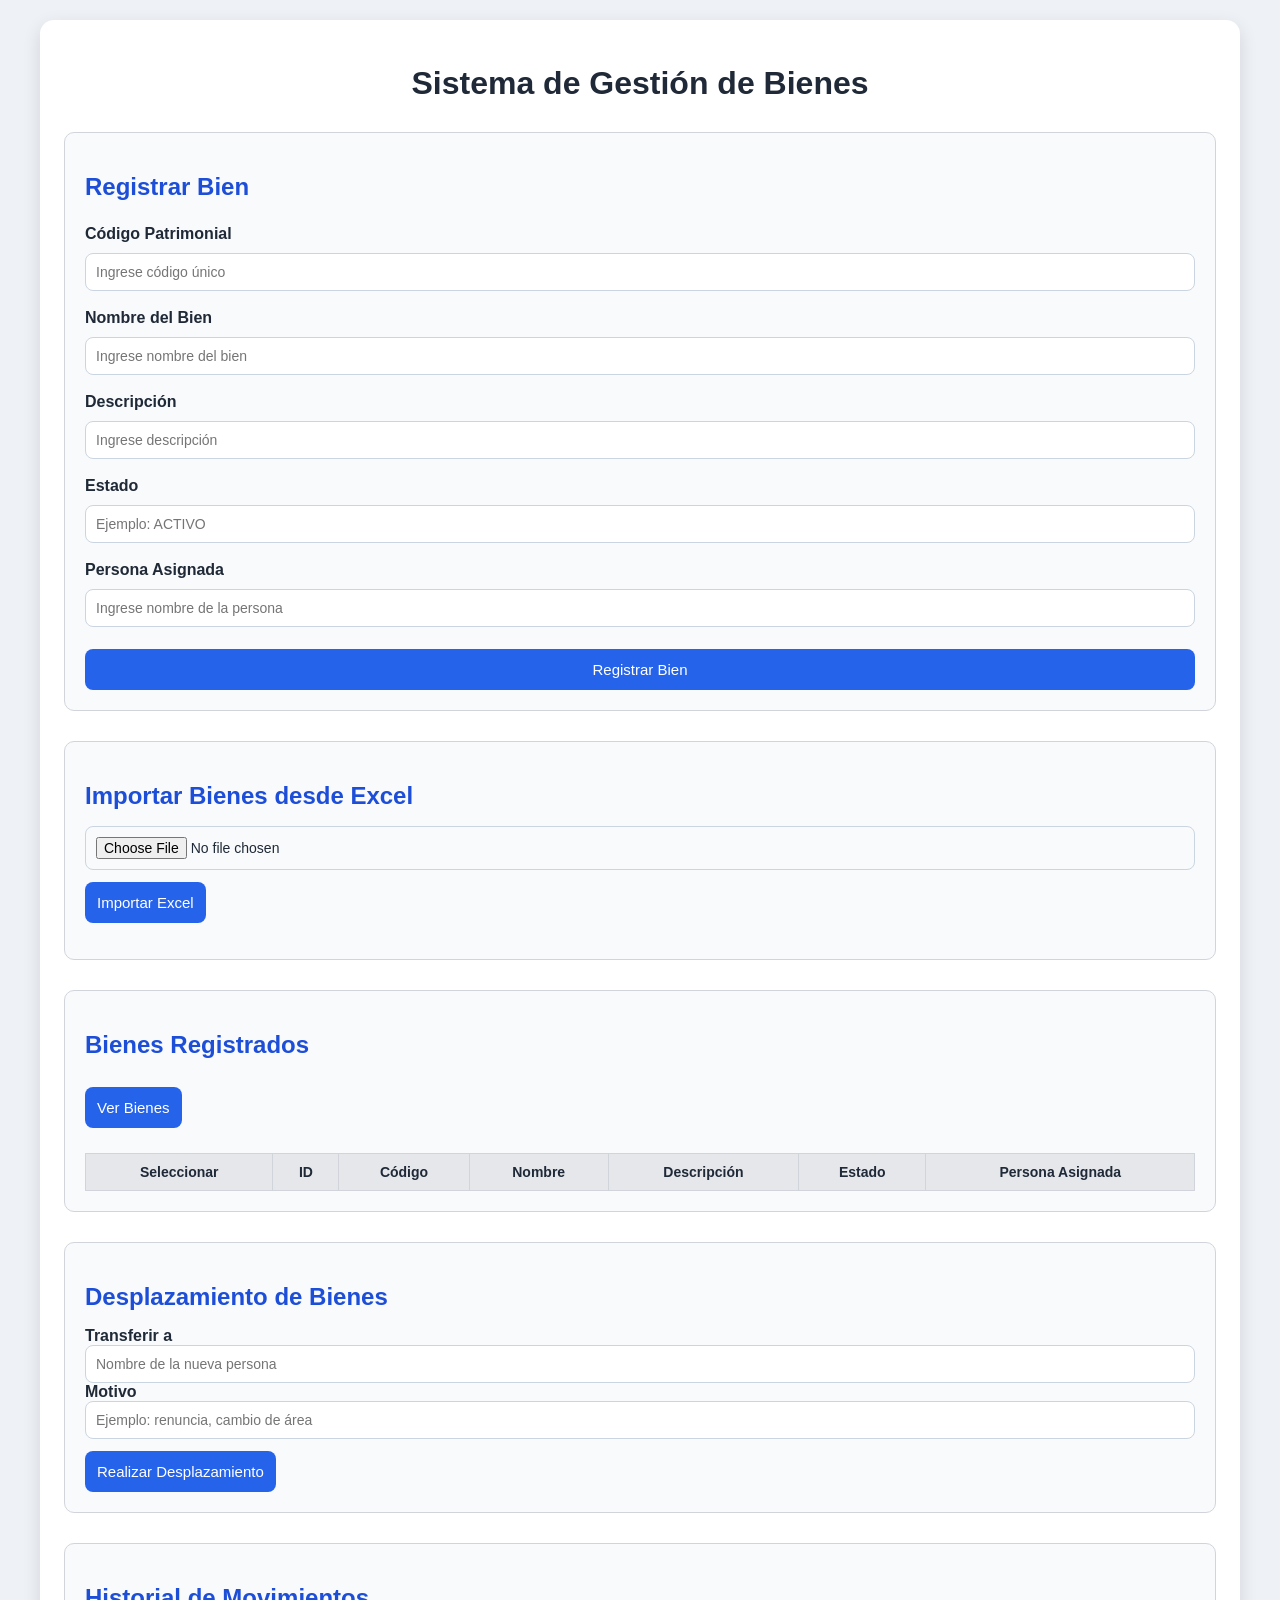
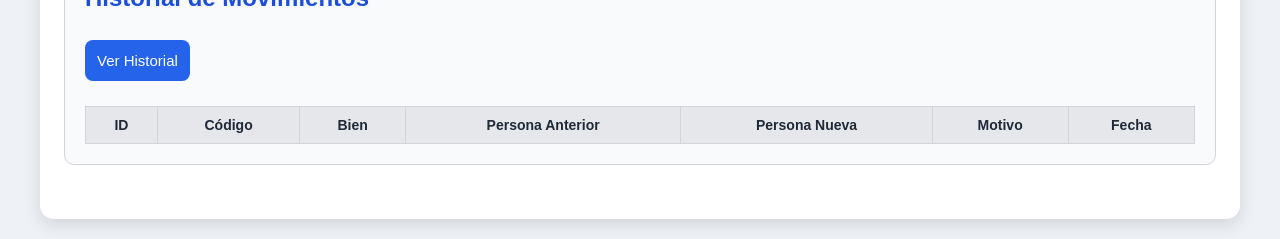
==== frontend/index.html @ b43e8168 "Estoy agregando un boton Ver Historial y tabla" ====
<!DOCTYPE html>
<html lang="es">

<head>
    <meta charset="UTF-8">
    <meta name="viewport" content="width=device-width, initial-scale=1.0">
    <title>Sistema de Gestión de Bienes</title>
    <link rel="stylesheet" href="estilos.css">
</head>

<body>

    <div class="contenedor">
        <h1>Sistema de Gestión de Bienes</h1>

        <section class="bloque">
            <h2>Registrar Bien</h2>

            <form id="formBien">
                <label for="codigo_patrimonial">Código Patrimonial</label>
                <input type="text" id="codigo_patrimonial" placeholder="Ingrese código único" required>

                <label for="nombre">Nombre del Bien</label>
                <input type="text" id="nombre" placeholder="Ingrese nombre del bien" required>

                <label for="descripcion">Descripción</label>
                <input type="text" id="descripcion" placeholder="Ingrese descripción" required>

                <label for="estado">Estado</label>
                <input type="text" id="estado" placeholder="Ejemplo: ACTIVO" required>

                <label for="persona_asignada">Persona Asignada</label>
                <input type="text" id="persona_asignada" placeholder="Ingrese nombre de la persona" required>

                <button type="submit">Registrar Bien</button>
            </form>
        </section>

        <section class="bloque">
            <h2>Importar Bienes desde Excel</h2>

            <input type="file" id="archivoExcel" accept=".xlsx,.xls">
            <button type="button" id="btnImportarExcel">Importar Excel</button>
            <p id="resultadoImportacion"></p>
        </section>

        <section class="bloque">
            <h2>Bienes Registrados</h2>

            <button type="button" id="btnCargarBienes">Ver Bienes</button>

            <div class="tabla-contenedor">
                <table>
                    <thead>
                        <tr>
                            <th>Seleccionar</th>
                            <th>ID</th>
                            <th>Código</th>
                            <th>Nombre</th>
                            <th>Descripción</th>
                            <th>Estado</th>
                            <th>Persona Asignada</th>
                        </tr>
                    </thead>
                    <tbody id="tablaBienes"></tbody>
                </table>
            </div>
        </section>

        <section class="bloque">
            <h2>Desplazamiento de Bienes</h2>

            <label for="nueva_persona">Transferir a</label>
            <input type="text" id="nueva_persona" placeholder="Nombre de la nueva persona">

            <label for="motivo">Motivo</label>
            <input type="text" id="motivo" placeholder="Ejemplo: renuncia, cambio de área">

            <button type="button" id="btnDesplazar">Realizar Desplazamiento</button>
        </section>

        <section class="bloque">
            <h2>Historial de Movimientos</h2>

            <button type="button" id="btnCargarHistorial">Ver Historial</button>

            <div class="tabla-contenedor">
                <table>
                    <thead>
                        <tr>
                            <th>ID</th>
                            <th>Código</th>
                            <th>Bien</th>
                            <th>Persona Anterior</th>
                            <th>Persona Nueva</th>
                            <th>Motivo</th>
                            <th>Fecha</th>
                        </tr>
                    </thead>
                    <tbody id="tablaHistorial"></tbody>
                </table>
            </div>
        </section>
    </div>

    <script src="script.js"></script>
</body>

</html>
---- frontend/estilos.css ----
* {
    box-sizing: border-box;
}

body {
    font-family: Arial, sans-serif;
    background: #eef2f7;
    margin: 0;
    padding: 20px;
    color: #1f2937;
}

.contenedor {
    max-width: 1200px;
    margin: 0 auto;
    background: #ffffff;
    padding: 24px;
    border-radius: 14px;
    box-shadow: 0 6px 18px rgba(0, 0, 0, 0.12);
}

h1 {
    text-align: center;
    margin-bottom: 30px;
}

h2 {
    margin-bottom: 16px;
    color: #1d4ed8;
}

.bloque {
    margin-bottom: 30px;
    padding: 20px;
    border: 1px solid #d1d5db;
    border-radius: 10px;
    background: #f9fafb;
}

form {
    display: flex;
    flex-direction: column;
    gap: 10px;
}

label {
    font-weight: bold;
    margin-top: 8px;
}

input[type="text"],
input[type="file"] {
    padding: 10px;
    border: 1px solid #cbd5e1;
    border-radius: 8px;
    font-size: 14px;
    width: 100%;
}

input:focus {
    outline: none;
    border-color: #2563eb;
}

button {
    margin-top: 12px;
    padding: 12px;
    border: none;
    border-radius: 8px;
    background: #2563eb;
    color: white;
    cursor: pointer;
    font-size: 15px;
}

button:hover {
    background: #1d4ed8;
}

.tabla-contenedor {
    overflow-x: auto;
    margin-top: 15px;
}

table {
    width: 100%;
    border-collapse: collapse;
    margin-top: 10px;
    background: white;
}

table th,
table td {
    border: 1px solid #d1d5db;
    padding: 10px;
    text-align: center;
    font-size: 14px;
}

table th {
    background: #e5e7eb;
}

#resultadoImportacion {
    margin-top: 10px;
    font-weight: bold;
    color: #111827;
}
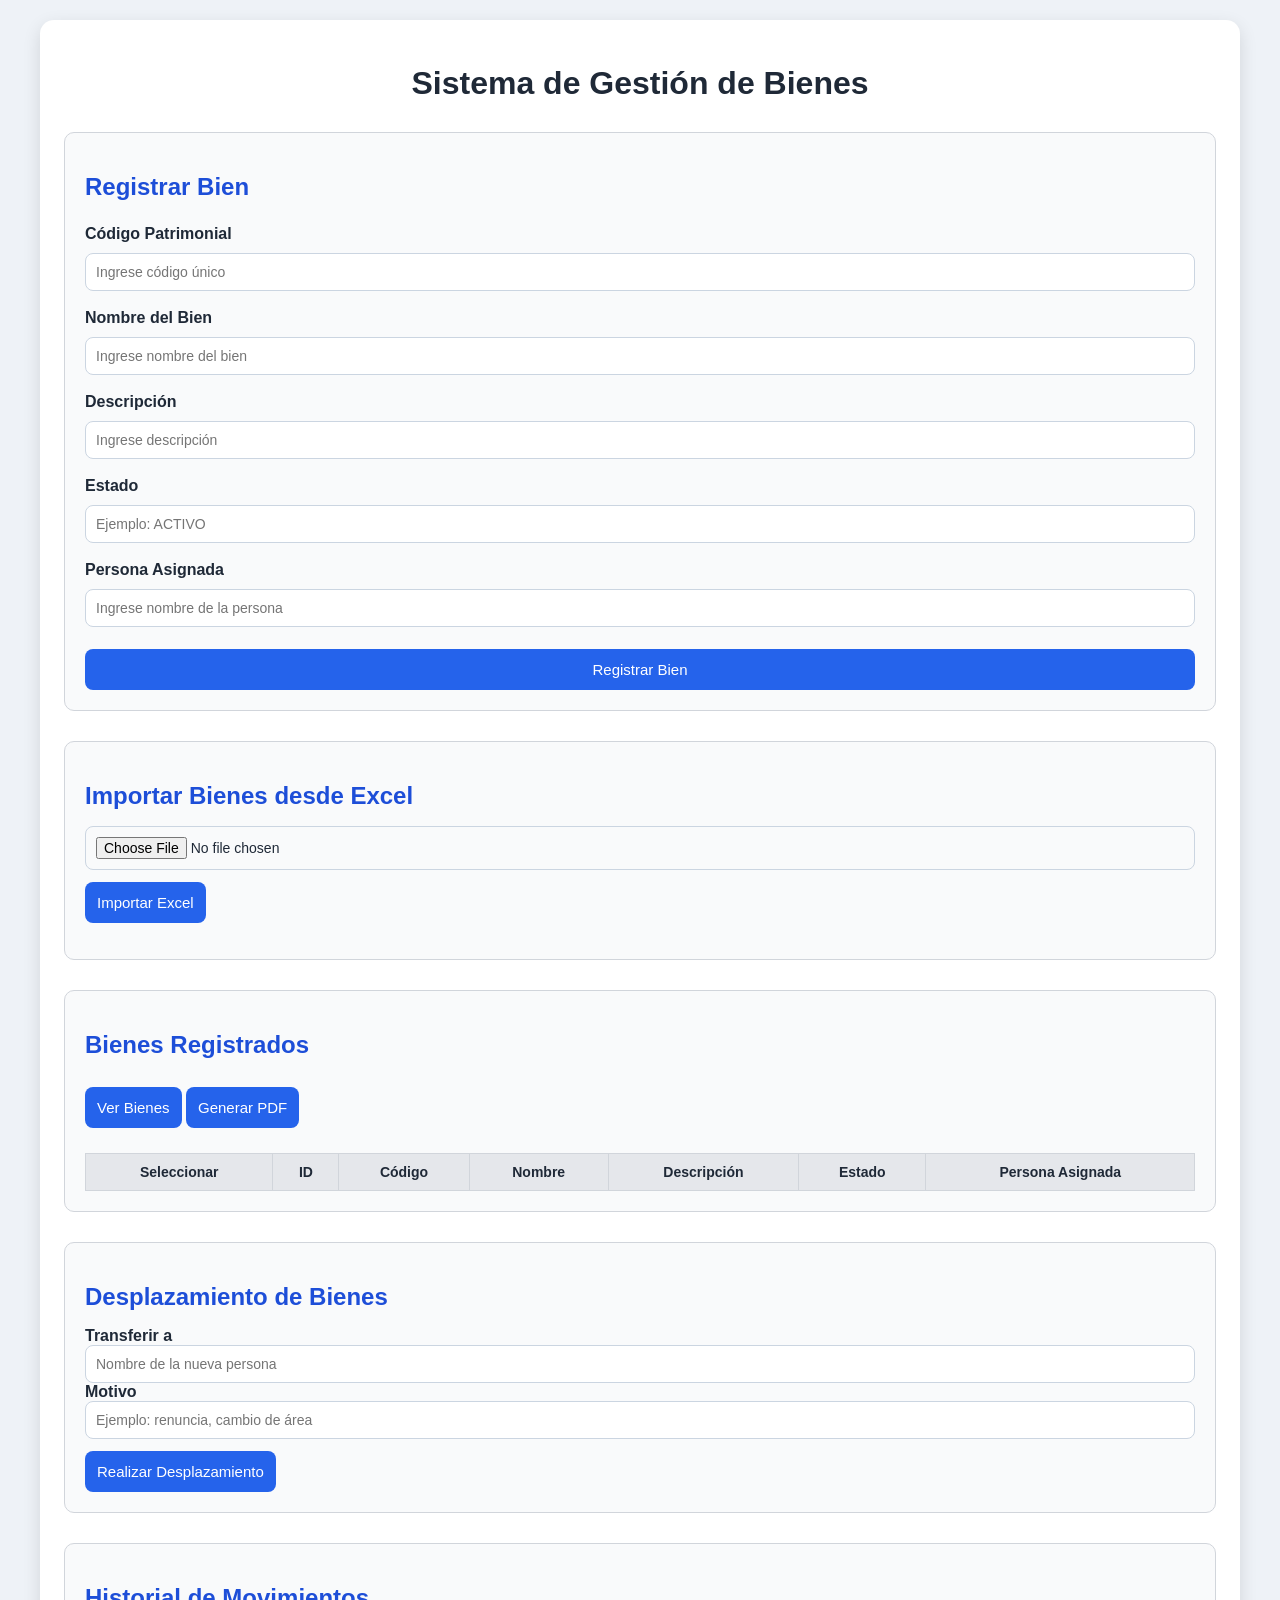
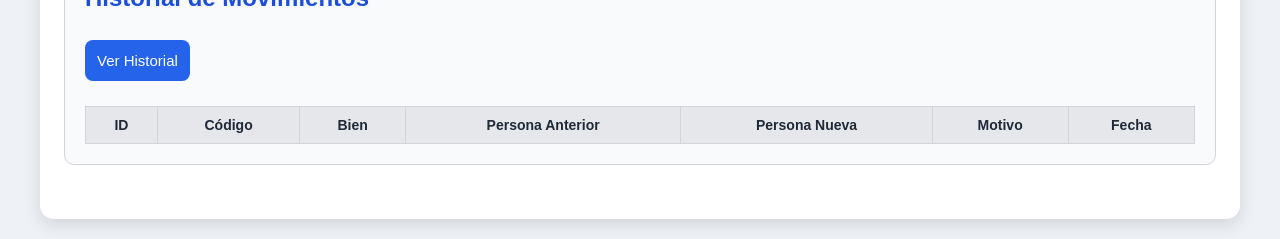
==== commit 4f96cacb: "Proyecto completo: backend, frontend, PDF funcionando" ====
--- a/frontend/index.html
+++ b/frontend/index.html
@@ -48,6 +48,8 @@
             <h2>Bienes Registrados</h2>
 
             <button type="button" id="btnCargarBienes">Ver Bienes</button>
+            
+            <button type="button" id="btnPDF">Generar PDF</button>
 
             <div class="tabla-contenedor">
                 <table>
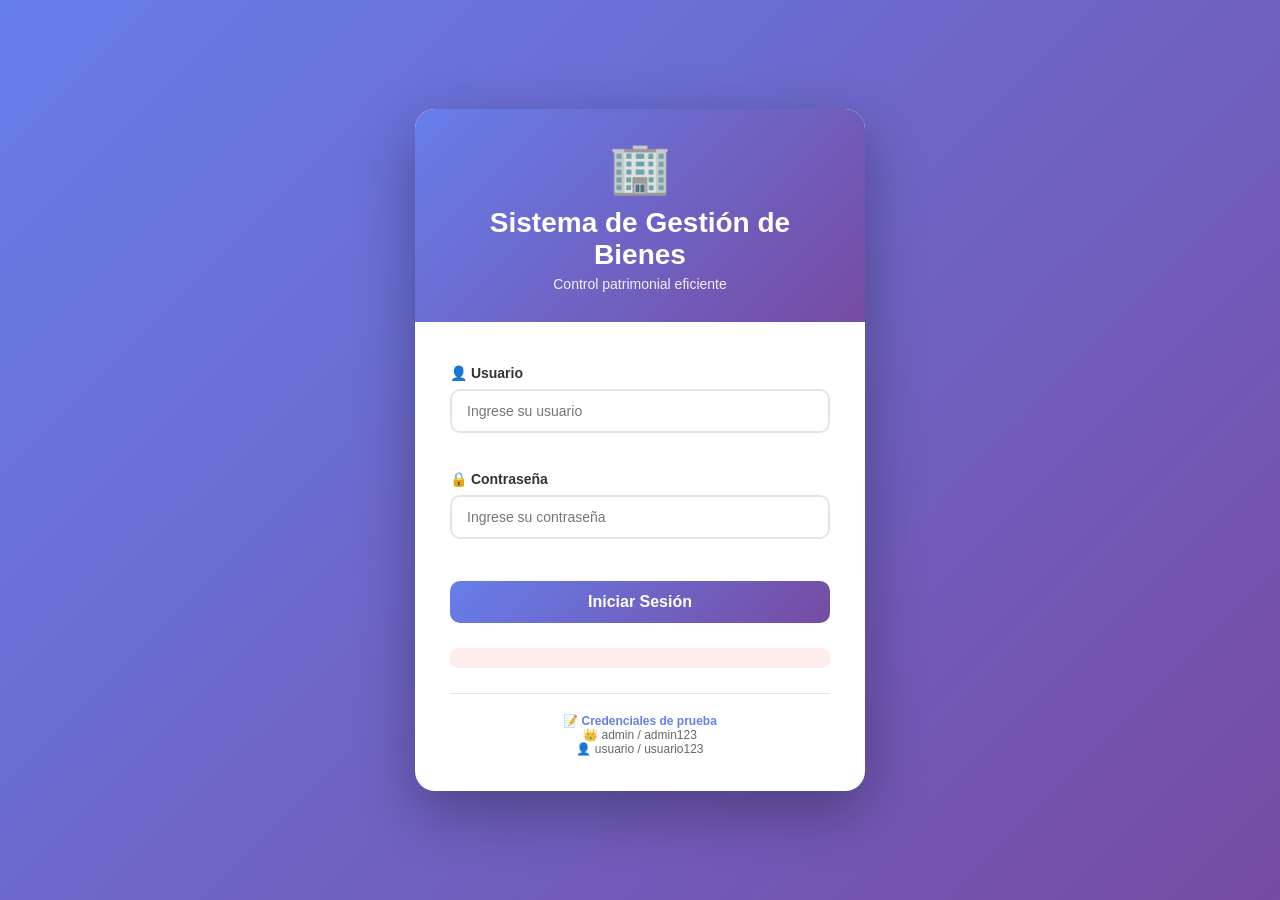
==== commit 2b1afaf3: "Estoy actualizando backend, frontend y agregando el  login.html dandole un poco de diseño" ====
--- a/frontend/index.html
+++ b/frontend/index.html
@@ -6,51 +6,417 @@
     <meta name="viewport" content="width=device-width, initial-scale=1.0">
     <title>Sistema de Gestión de Bienes</title>
     <link rel="stylesheet" href="estilos.css">
+    <style>
+        /* ========== NUEVO DISEÑO MODERNO ========== */
+
+        * {
+            margin: 0;
+            padding: 0;
+            box-sizing: border-box;
+        }
+
+        body {
+            font-family: 'Poppins', 'Segoe UI', 'Inter', system-ui, -apple-system, sans-serif;
+            background: linear-gradient(145deg, #f0f4f8 0%, #e2e8f0 100%);
+            padding: 30px;
+            position: relative;
+        }
+
+        /* Fondo decorativo */
+        body::before {
+            content: '';
+            position: fixed;
+            top: 0;
+            left: 0;
+            right: 0;
+            bottom: 0;
+            background: radial-gradient(circle at 20% 80%, rgba(59, 130, 246, 0.05) 0%, transparent 50%);
+            pointer-events: none;
+            z-index: 0;
+        }
+
+        .contenedor {
+            max-width: 1400px;
+            margin: 0 auto;
+            position: relative;
+            z-index: 1;
+        }
+
+        /* Header con diseño moderno */
+        .main-header {
+            background: linear-gradient(135deg, #1e293b 0%, #0f172a 100%);
+            border-radius: 24px;
+            padding: 24px 32px;
+            margin-bottom: 32px;
+            box-shadow: 0 20px 35px -10px rgba(0, 0, 0, 0.2);
+            display: flex;
+            justify-content: space-between;
+            align-items: center;
+            flex-wrap: wrap;
+            gap: 20px;
+        }
+
+        .title-section h1 {
+            color: white;
+            font-size: 28px;
+            font-weight: 700;
+            letter-spacing: -0.5px;
+            margin: 0;
+            background: linear-gradient(135deg, #fff, #94a3b8);
+            -webkit-background-clip: text;
+            -webkit-text-fill-color: transparent;
+            background-clip: text;
+        }
+
+        .title-section p {
+            color: #94a3b8;
+            font-size: 14px;
+            margin-top: 8px;
+        }
+
+        .user-section {
+            display: flex;
+            align-items: center;
+            gap: 20px;
+            background: rgba(255, 255, 255, 0.1);
+            padding: 8px 20px;
+            border-radius: 60px;
+            backdrop-filter: blur(10px);
+        }
+
+        .user-avatar {
+            width: 40px;
+            height: 40px;
+            background: linear-gradient(135deg, #3b82f6, #8b5cf6);
+            border-radius: 50%;
+            display: flex;
+            align-items: center;
+            justify-content: center;
+            color: white;
+            font-weight: bold;
+            font-size: 16px;
+        }
+
+        .user-info {
+            color: white;
+        }
+
+        .user-name {
+            font-weight: 600;
+            font-size: 14px;
+        }
+
+        .user-role {
+            font-size: 11px;
+            color: #94a3b8;
+        }
+
+        .btn-logout {
+            background: rgba(239, 68, 68, 0.2);
+            border: 1px solid rgba(239, 68, 68, 0.5);
+            color: #fca5a5;
+            padding: 8px 18px;
+            border-radius: 40px;
+            cursor: pointer;
+            font-size: 13px;
+            font-weight: 500;
+            transition: all 0.3s ease;
+        }
+
+        .btn-logout:hover {
+            background: #ef4444;
+            border-color: #ef4444;
+            color: white;
+            transform: translateY(-2px);
+        }
+
+        /* Tarjetas modernas */
+        .bloque {
+            background: white;
+            border-radius: 24px;
+            padding: 28px;
+            margin-bottom: 28px;
+            box-shadow: 0 4px 20px rgba(0, 0, 0, 0.06);
+            transition: all 0.3s ease;
+            border: 1px solid rgba(203, 213, 225, 0.5);
+        }
+
+        .bloque:hover {
+            transform: translateY(-4px);
+            box-shadow: 0 20px 30px -12px rgba(0, 0, 0, 0.15);
+            border-color: rgba(59, 130, 246, 0.3);
+        }
+
+        .bloque h2 {
+            font-size: 20px;
+            font-weight: 600;
+            color: #1e293b;
+            margin-bottom: 24px;
+            padding-bottom: 12px;
+            border-bottom: 3px solid #3b82f6;
+            display: inline-block;
+        }
+
+        /* Formularios */
+        form {
+            display: flex;
+            flex-direction: column;
+            gap: 16px;
+        }
+
+        label {
+            font-weight: 600;
+            color: #334155;
+            font-size: 13px;
+            text-transform: uppercase;
+            letter-spacing: 0.5px;
+            margin-bottom: -8px;
+        }
+
+        input[type="text"],
+        input[type="file"] {
+            padding: 14px 18px;
+            border: 2px solid #e2e8f0;
+            border-radius: 16px;
+            font-size: 14px;
+            transition: all 0.3s ease;
+            background: #f8fafc;
+            font-family: inherit;
+        }
+
+        input[type="text"]:focus,
+        input[type="file"]:focus {
+            outline: none;
+            border-color: #3b82f6;
+            background: white;
+            box-shadow: 0 0 0 4px rgba(59, 130, 246, 0.1);
+        }
+
+        /* Botones */
+        button {
+            padding: 12px 24px;
+            border: none;
+            border-radius: 40px;
+            font-size: 14px;
+            font-weight: 600;
+            cursor: pointer;
+            transition: all 0.3s ease;
+            font-family: inherit;
+        }
+
+        button[type="submit"] {
+            background: linear-gradient(135deg, #3b82f6, #2563eb);
+            color: white;
+            box-shadow: 0 4px 12px rgba(59, 130, 246, 0.3);
+        }
+
+        button[type="submit"]:hover {
+            transform: translateY(-2px);
+            box-shadow: 0 8px 20px rgba(59, 130, 246, 0.4);
+        }
+
+        .btn-primary {
+            background: #3b82f6;
+            color: white;
+            margin-right: 10px;
+        }
+
+        .btn-primary:hover {
+            background: #2563eb;
+            transform: translateY(-2px);
+        }
+
+        .btn-secondary {
+            background: #f1f5f9;
+            color: #334155;
+            border: 1px solid #e2e8f0;
+        }
+
+        .btn-secondary:hover {
+            background: #e2e8f0;
+            transform: translateY(-2px);
+        }
+
+        .btn-success {
+            background: linear-gradient(135deg, #10b981, #059669);
+            color: white;
+        }
+
+        .btn-success:hover {
+            transform: translateY(-2px);
+            box-shadow: 0 8px 20px rgba(16, 185, 129, 0.3);
+        }
+
+        .btn-danger {
+            background: linear-gradient(135deg, #ef4444, #dc2626);
+            color: white;
+        }
+
+        /* Tablas */
+        .tabla-contenedor {
+            overflow-x: auto;
+            margin-top: 20px;
+            border-radius: 16px;
+        }
+
+        table {
+            width: 100%;
+            border-collapse: collapse;
+            background: white;
+            border-radius: 16px;
+            overflow: hidden;
+        }
+
+        table th {
+            background: #f8fafc;
+            color: #1e293b;
+            padding: 14px 12px;
+            font-weight: 600;
+            font-size: 13px;
+            text-transform: uppercase;
+            letter-spacing: 0.5px;
+            border-bottom: 2px solid #e2e8f0;
+        }
+
+        table td {
+            padding: 12px;
+            border-bottom: 1px solid #f1f5f9;
+            color: #475569;
+            font-size: 13px;
+        }
+
+        table tr:hover {
+            background: #f8fafc;
+        }
+
+        /* Checkbox personalizado */
+        .check-bien {
+            width: 18px;
+            height: 18px;
+            cursor: pointer;
+            accent-color: #3b82f6;
+        }
+
+        /* Resultado importación */
+        #resultadoImportacion {
+            margin-top: 16px;
+            padding: 12px;
+            border-radius: 12px;
+            background: #f0fdf4;
+            color: #166534;
+            font-size: 13px;
+            font-weight: 500;
+        }
+
+        /* Grupo de botones */
+        .button-group {
+            display: flex;
+            gap: 12px;
+            flex-wrap: wrap;
+            margin-bottom: 20px;
+        }
+
+        /* Badge de información */
+        .info-badge {
+            background: #fef3c7;
+            color: #92400e;
+            padding: 12px 16px;
+            border-radius: 12px;
+            font-size: 13px;
+            margin-bottom: 20px;
+            border-left: 4px solid #f59e0b;
+        }
+    </style>
 </head>
 
 <body>
 
     <div class="contenedor">
-        <h1>Sistema de Gestión de Bienes</h1>
-
+
+        <!-- Header Moderno -->
+        <div class="main-header">
+            <div class="title-section">
+                <h1>Sistema de Gestión de Bienes</h1>
+                <p>Control patrimonial | Trazabilidad de movimientos | Reportes automatizados</p>
+            </div>
+            <div class="user-section" id="userSection">
+                <!-- Se llena con JavaScript -->
+            </div>
+        </div>
+
+        <!-- ========== VERIFICACIÓN DE LOGIN ========== -->
+        <script>
+            // Verificar si hay sesión activa
+            const sesionActiva = localStorage.getItem("sesion_activa");
+
+            // Si NO hay sesión activa, redirigir al login
+            if (!sesionActiva || sesionActiva !== "true") {
+                window.location.href = "login.html";
+            }
+
+            // Mostrar información del usuario
+            const username = localStorage.getItem("username");
+            if (username) {
+                const userSection = document.getElementById("userSection");
+                const initial = username.charAt(0).toUpperCase();
+                userSection.innerHTML = `
+                    <div class="user-avatar">${initial}</div>
+                    <div class="user-info">
+                        <div class="user-name">${username}</div>
+                        <div class="user-role">Usuario Activo</div>
+                    </div>
+                    <button class="btn-logout" id="btnCerrarSesion">Cerrar Sesión</button>
+                `;
+
+                document.getElementById("btnCerrarSesion").addEventListener("click", function () {
+                    localStorage.removeItem("sesion_activa");
+                    localStorage.removeItem("username");
+                    localStorage.removeItem("usuario");
+                    window.location.href = "login.html";
+                });
+            }
+        </script>
+        <!-- ========================================== -->
+
+        <!-- Bloque Registrar Bien -->
         <section class="bloque">
             <h2>Registrar Bien</h2>
-
             <form id="formBien">
                 <label for="codigo_patrimonial">Código Patrimonial</label>
-                <input type="text" id="codigo_patrimonial" placeholder="Ingrese código único" required>
+                <input type="text" id="codigo_patrimonial" placeholder="Ej: PAT-001" required>
 
                 <label for="nombre">Nombre del Bien</label>
-                <input type="text" id="nombre" placeholder="Ingrese nombre del bien" required>
+                <input type="text" id="nombre" placeholder="Ej: Laptop Dell Latitude" required>
 
                 <label for="descripcion">Descripción</label>
-                <input type="text" id="descripcion" placeholder="Ingrese descripción" required>
+                <input type="text" id="descripcion" placeholder="Especificaciones técnicas del bien" required>
 
                 <label for="estado">Estado</label>
-                <input type="text" id="estado" placeholder="Ejemplo: ACTIVO" required>
+                <input type="text" id="estado" placeholder="ACTIVO / BAJA / MANTENIMIENTO" required>
 
                 <label for="persona_asignada">Persona Asignada</label>
-                <input type="text" id="persona_asignada" placeholder="Ingrese nombre de la persona" required>
+                <input type="text" id="persona_asignada" placeholder="Nombre completo del responsable" required>
 
                 <button type="submit">Registrar Bien</button>
             </form>
         </section>
 
+        <!-- Bloque Importar Excel -->
         <section class="bloque">
             <h2>Importar Bienes desde Excel</h2>
-
             <input type="file" id="archivoExcel" accept=".xlsx,.xls">
-            <button type="button" id="btnImportarExcel">Importar Excel</button>
+            <button type="button" id="btnImportarExcel" class="btn-primary" style="margin-top: 16px;">Importar
+                Excel</button>
             <p id="resultadoImportacion"></p>
         </section>
 
+        <!-- Bloque Bienes Registrados -->
         <section class="bloque">
             <h2>Bienes Registrados</h2>
-
-            <button type="button" id="btnCargarBienes">Ver Bienes</button>
-            
-            <button type="button" id="btnPDF">Generar PDF</button>
-
+            <div class="button-group">
+                <button type="button" id="btnCargarBienes" class="btn-primary">Ver Bienes</button>
+                <button type="button" id="btnPDF" class="btn-success">Generar PDF</button>
+            </div>
             <div class="tabla-contenedor">
                 <table>
                     <thead>
@@ -69,23 +435,24 @@
             </div>
         </section>
 
+        <!-- Bloque Desplazamiento -->
         <section class="bloque">
             <h2>Desplazamiento de Bienes</h2>
-
             <label for="nueva_persona">Transferir a</label>
-            <input type="text" id="nueva_persona" placeholder="Nombre de la nueva persona">
+            <input type="text" id="nueva_persona" placeholder="Nombre de la nueva persona responsable">
 
             <label for="motivo">Motivo</label>
-            <input type="text" id="motivo" placeholder="Ejemplo: renuncia, cambio de área">
-
-            <button type="button" id="btnDesplazar">Realizar Desplazamiento</button>
+            <input type="text" id="motivo" placeholder="Ej: Renuncia, cambio de área, reasignación">
+
+            <button type="button" id="btnDesplazar" class="btn-primary">Realizar Desplazamiento</button>
         </section>
 
+        <!-- Bloque Historial -->
         <section class="bloque">
             <h2>Historial de Movimientos</h2>
-
-            <button type="button" id="btnCargarHistorial">Ver Historial</button>
-
+            <div class="button-group">
+                <button type="button" id="btnCargarHistorial" class="btn-primary">Ver Historial</button>
+            </div>
             <div class="tabla-contenedor">
                 <table>
                     <thead>
